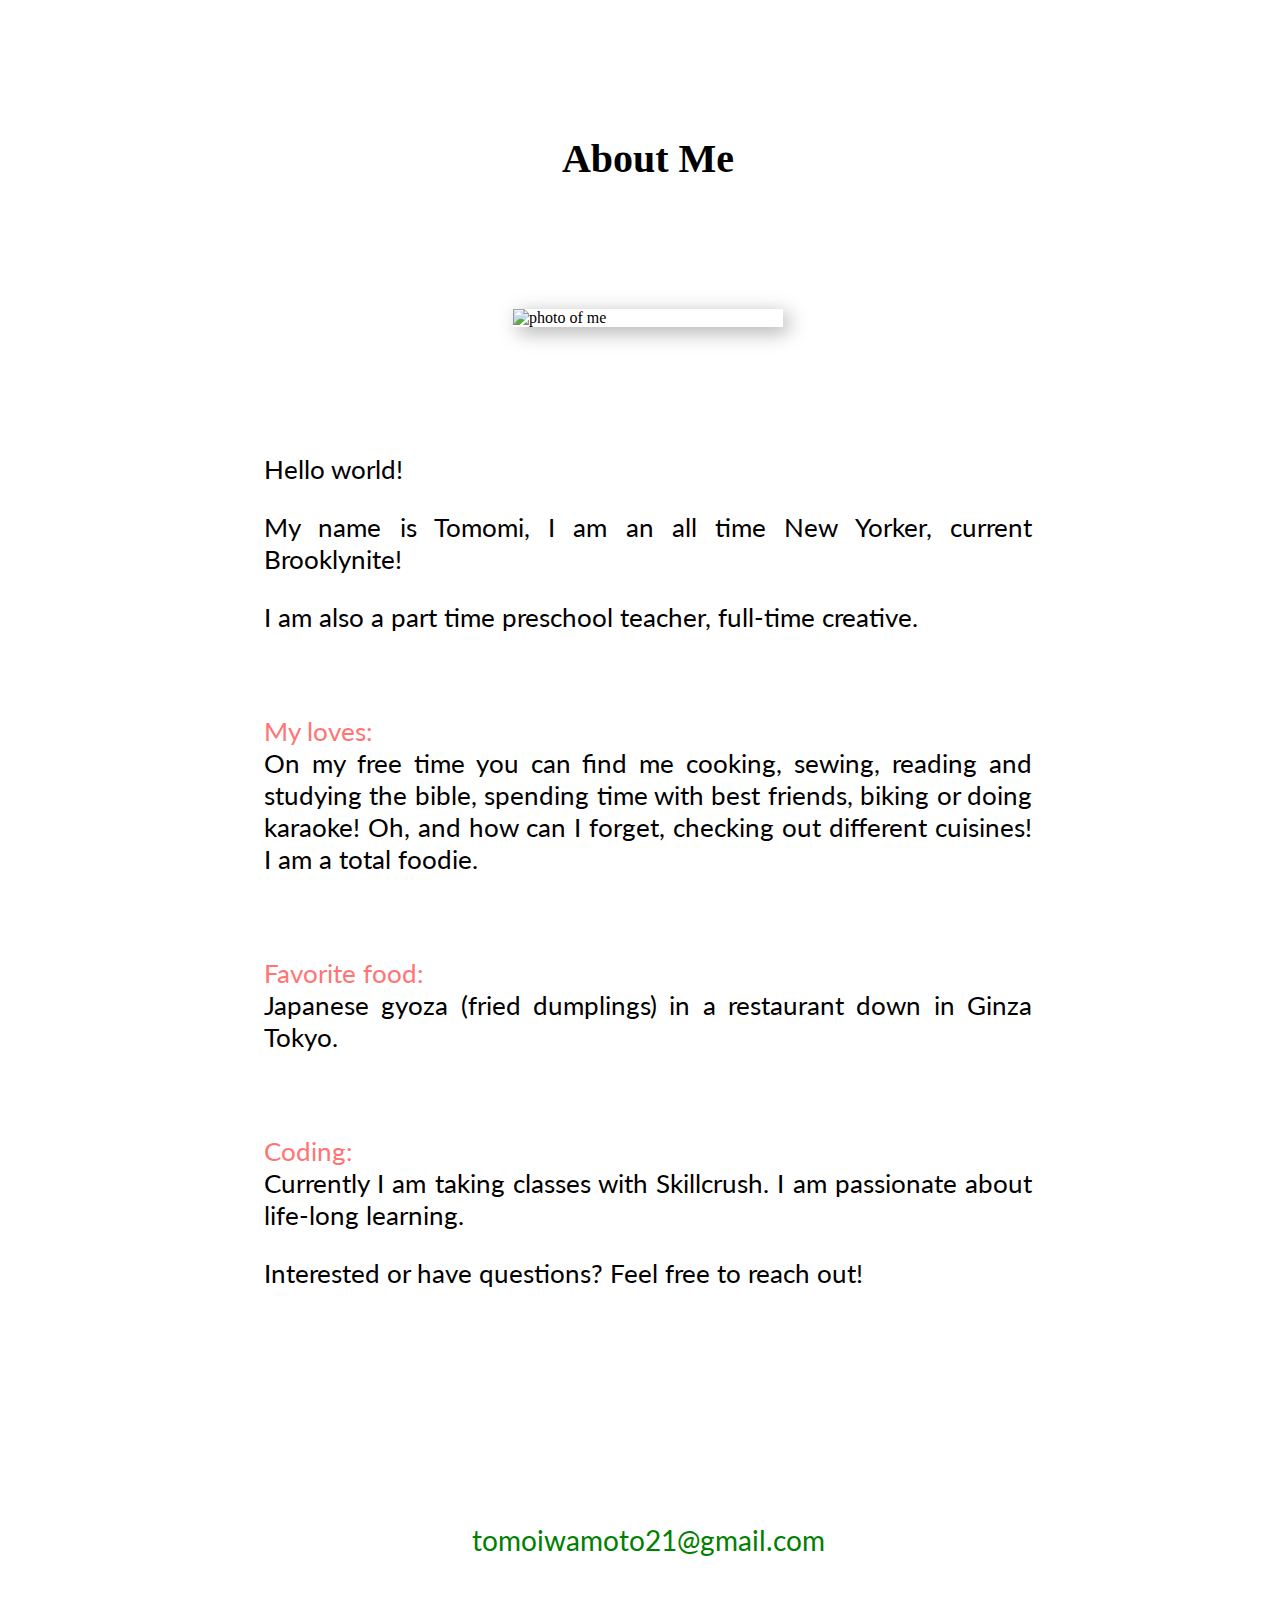
==== about-me/index.html @ 35a84e76 "added spacing to paragraphs" ====
<!doctype html>
<html>
<head>
  <meta charset="utf-8"/>
  <title>About</title>
<link href="https://fonts.googleapis.com/css?family=Homemade+Apple|Lato&display=swap" rel="stylesheet">
<link rel="stylesheet" href="../css/normalize.css">
<link rel="stylesheet" href="../css/main.css">
</head>

<header>
  <h1>About Me</h1>
</header>

<body>
<main>
	<div class="about-content-wrapper">
	<div class="selfie">
	<img src="../img/me.jpg" alt="photo of me"/>
	</div>
	
	<div class="about-me-info">
		<p>Hello world!</p> <p>My name is Tomomi, I am an all time New Yorker, current Brooklynite!</p> <p>I am also a part time preschool teacher, full-time creative.</p> 
		<div class="me-info"><p><span>My loves:</span> <br>On my free time you can find me cooking, sewing, reading and studying the bible, spending time with best friends, biking or doing karaoke! Oh, and how can I forget, checking out different cuisines! I am a total foodie. </p></div>
		<div class="me-info"><p><span>Favorite food: </span><br>Japanese gyoza (fried dumplings) in a restaurant down in Ginza Tokyo.</p></div>
		<div class="me-info"><p><span>Coding:</span><br>Currently I am taking classes with Skillcrush. I am passionate about life-long learning.</p>
		<p>Interested or have questions? Feel free to reach out!</p></div>
	</div>
	</div>
<section class="contact-info">
	<p>tomoiwamoto21@gmail.com</p>
</section>
<section>
</section>
</main>
</body>


</html>
---- css/main.css ----
/*.full-width {
  width: 1600px;
  margin: 0 auto;
}

.third-width {
  width: 220px;
  margin: 0px 30px 0px 240px;
  float: left;
}
*/

html,
body {
	width:100%;
	height:100%;
	font-size:1em;
}

header {
	display: flex;
	flex-direction: column;
	justify-content: center;
	align-items: center;
	width:100%;
}

.nav-wrapper {
	display:flex;
	flex-direction: row;
	justify-content: flex-end;
	align-items:center;
}

nav {
	display:flex;
	justify-content: center;
	align-items: flex-end;
	padding-top:70px;
   /* padding: 20px 100px;*/
}

nav a {
  padding-left: 20px;
  font-size: 18px;
  font-family: 'Lato', sans-serif;
  letter-spacing: 2px;
  text-decoration: none;
}

a:visited {
  color: green;
}

a:link {
  color: green;
}

h1 {
  font-family: 'Homemade Apple', cursive;
  font-size: 40px;
  text-align: center;
  padding: 100px;
}

#work-links {
	display:flex;
	justify-content: center;
	align-items: center;
	width:100%;
	padding-bottom: 100px;
}

.full-width {
	display:flex;
	flex-direction: column;
	justify-content: center;
	align-items:center;
	width:90%;
}



#work-links a {
  padding: 100px;
}

img {
  width: 200px;
  /*padding-bottom: 100px;*/
}

/*----------FOOTER STYLES---------*/

footer {
	display:flex;
	justify-content: center;
	align-items: center;
}

footer p {
	font-size: 18px;
 	font-family: 'Lato', sans-serif;
	letter-spacing: 2px;
	color:green;
	margin-top: 50px;
}


/*-------------BRANDING----------------------*/


#pepino {
	display:flex;
	flex-direction: column;
	align-items: center;
  	background: #168241;
	padding-top:100px;
}

#pepino img {
  width: 500px;
}

#pepino h1 {
	padding:0;
}

#pepino p {
	font-size: 30px;
	width:60%;
	text-align: center;
	font-family: 'Lato', sans-serif;
}

/*------Made By Tomomi------*/

#mbt {
	display:flex;
	flex-direction: column;
	align-items: center;
  	background: #FFE212;
	padding-top: 100px;
}

#mbt .content-wrapper {
	display:flex;
	flex-direction: column;
	align-items: center;
	padding-top:100px;
}

#mbt h1 {
	padding:0;
}

#mbt p {
	font-size: 30px;
	text-align: center;
	font-family: 'Lato', sans-serif;
}

#img1 {
	margin-top:100px;
		box-shadow: 5px 5px 30px black;
	padding-bottom: 0;

}

#img2 {
	margin-top:100px;
		box-shadow: 5px 5px 30px black;
	padding-bottom: 0;
}

#img3 {
		margin-top:100px;
		box-shadow: 5px 5px 30px black;
	padding-bottom: 0;
}
#img4 {
		margin-top:100px;
		box-shadow: 5px 5px 30px black;
	padding-bottom: 0;
}

#img5 {
		margin-top:100px;
		box-shadow: 5px 5px 30px black;
	padding-bottom: 0;
	margin-bottom: 170px;
}

#img6 {
  width: 450px;
  box-shadow: 5px 5px 30px black;
	padding-bottom: 0;
	margin-bottom: 200px;
}

#img7 {
    width: 800px;
	box-shadow: 5px 5px 30px black;
	padding-bottom: 0;
		margin-bottom: 200px;

}

#img8 {
  width: 800px;
	box-shadow: 5px 5px 30px black;
	padding-bottom: 0;
		margin-bottom: 200px;

}

#img9 {
  width: 800px;
	box-shadow: 5px 5px 30px black;
	padding-bottom: 0;
		margin-bottom: 200px;
}

#img10 {
  width: 500px;
	box-shadow: 5px 5px 30px black;
	padding-bottom: 0;
		margin-bottom: 200px;
}


/*-----------BAKERY------------*/

#bakery {
	display:flex;
	flex-direction: column;
	align-items:center;
	background-color:#b9e1d6;
	padding-top:100px;
}

#bakery .content-wrapper {
	display:flex;
	flex-direction: column;
	align-items: center;
	padding-top:100px;
}

#img11 {
	width:500px;
	box-shadow: 5px 5px 30px black;
	padding-bottom: 0;
		margin-bottom: 200px;
}

#img12 {
		width:500px;
	box-shadow: 5px 5px 30px black;
	padding-bottom: 0;
		margin-bottom: 200px;
}

#img13 {
		width:500px;
	box-shadow: 5px 5px 30px black;
	padding-bottom: 0;
		margin-bottom: 200px;
}

#img14 {
		width:500px;
	box-shadow: 5px 5px 30px black;
	padding-bottom: 0;
		margin-bottom: 200px;
}

#bakery h1 {
	padding:0;
}

#bakery p {
	font-family: 'Lato', sans-serif;
	font-size: 30px;
	text-align: center;
	width:60%;
}


/*------------WEB DESIGN PAGE------------*/

.web-design-background {		 
	background:url('../img/yellow-white.png') no-repeat center center fixed;
	background-size:cover;
}

.content-wrapper {
	display:flex;
	justify-content: center;
	align-items: center;
	width:100%;
}

.project-wrapper {
	display:flex;
	justify-content: center;
	align-items: center;
	width:90%;
	padding-bottom:0;
}

.project-wrapper img {
	width:80%;
	box-shadow: 5px 5px 30px lightgray;

}

.project-description {
	display:flex;
	flex-direction: column;
	justify-content: center;
	align-items: center;
	width:70%;
	margin:0 auto;
	padding-bottom: 100px;
}

.project-description h1 {
	padding:100px 0 50px 0;
	font-size: 30px;
	font-family: 'Lato', sans-serif;

}

.project-description p {
	font-family: 'Lato', sans-serif;
	font-size: 26px;
}

.project-description-p {
	display:flex;
	flex-direction: column;
	align-items: flex-start;
}






/*-----------ABOUT----------------*/

.selfie {
	display:flex;
	justify-content: center;
	align-items: center;
}

.selfie img {
		box-shadow: 5px 5px 20px darkgray;
	width:270px;
}

.about-content-wrapper {
	display:flex;
	flex-direction: column;
	align-items: center;
}

.about-me-info {
	width:60%;
	padding:100px 0;
}

.about-me-info p {
	font-family: 'Lato', sans-serif;
	font-size: 26px;
	text-align: justify;
}

.about-me-info span {
	color:#FF7575;
}

.contact-info {
	display:flex;
	justify-content: center;
	align-items: center;
	padding-bottom: 100px;
	font-family: 'Lato', sans-serif;
	color:green;
}

.contact-info p {
	font-size: 24px;
}
/*----------TABLET---------------*/

@media only screen and (min-width: 768px) {
	
img {
	width:250px;
	}
	
.contact-info {
	padding-top:80px;
}
	
.contact-info p {
	font-size: 26px;
}
	
.me-info {
	padding-top:30px;
}
	
}

		
	
	
/*-----------DESKTOP------------*/

@media only screen and (min-width: 1200px){
		
.nav-wrapper {
	width:80%;
}
		
#work-links .full-width {
	display:flex;
	flex-direction: row;
	align-items:center;
	width:100%;
}

img {
	width:200px;
}
	
	
footer p {
	margin:100px 0;
}

.contact-info {
		padding-top:80px;
}
	
.contact-info p {
	font-size: 28px;
}

.me-info {
	padding-top:30px;
}
	
/*------------WEB DESIGN PAGE------------*/

	
.project-wrapper img {
	width:60%;
}
	
}
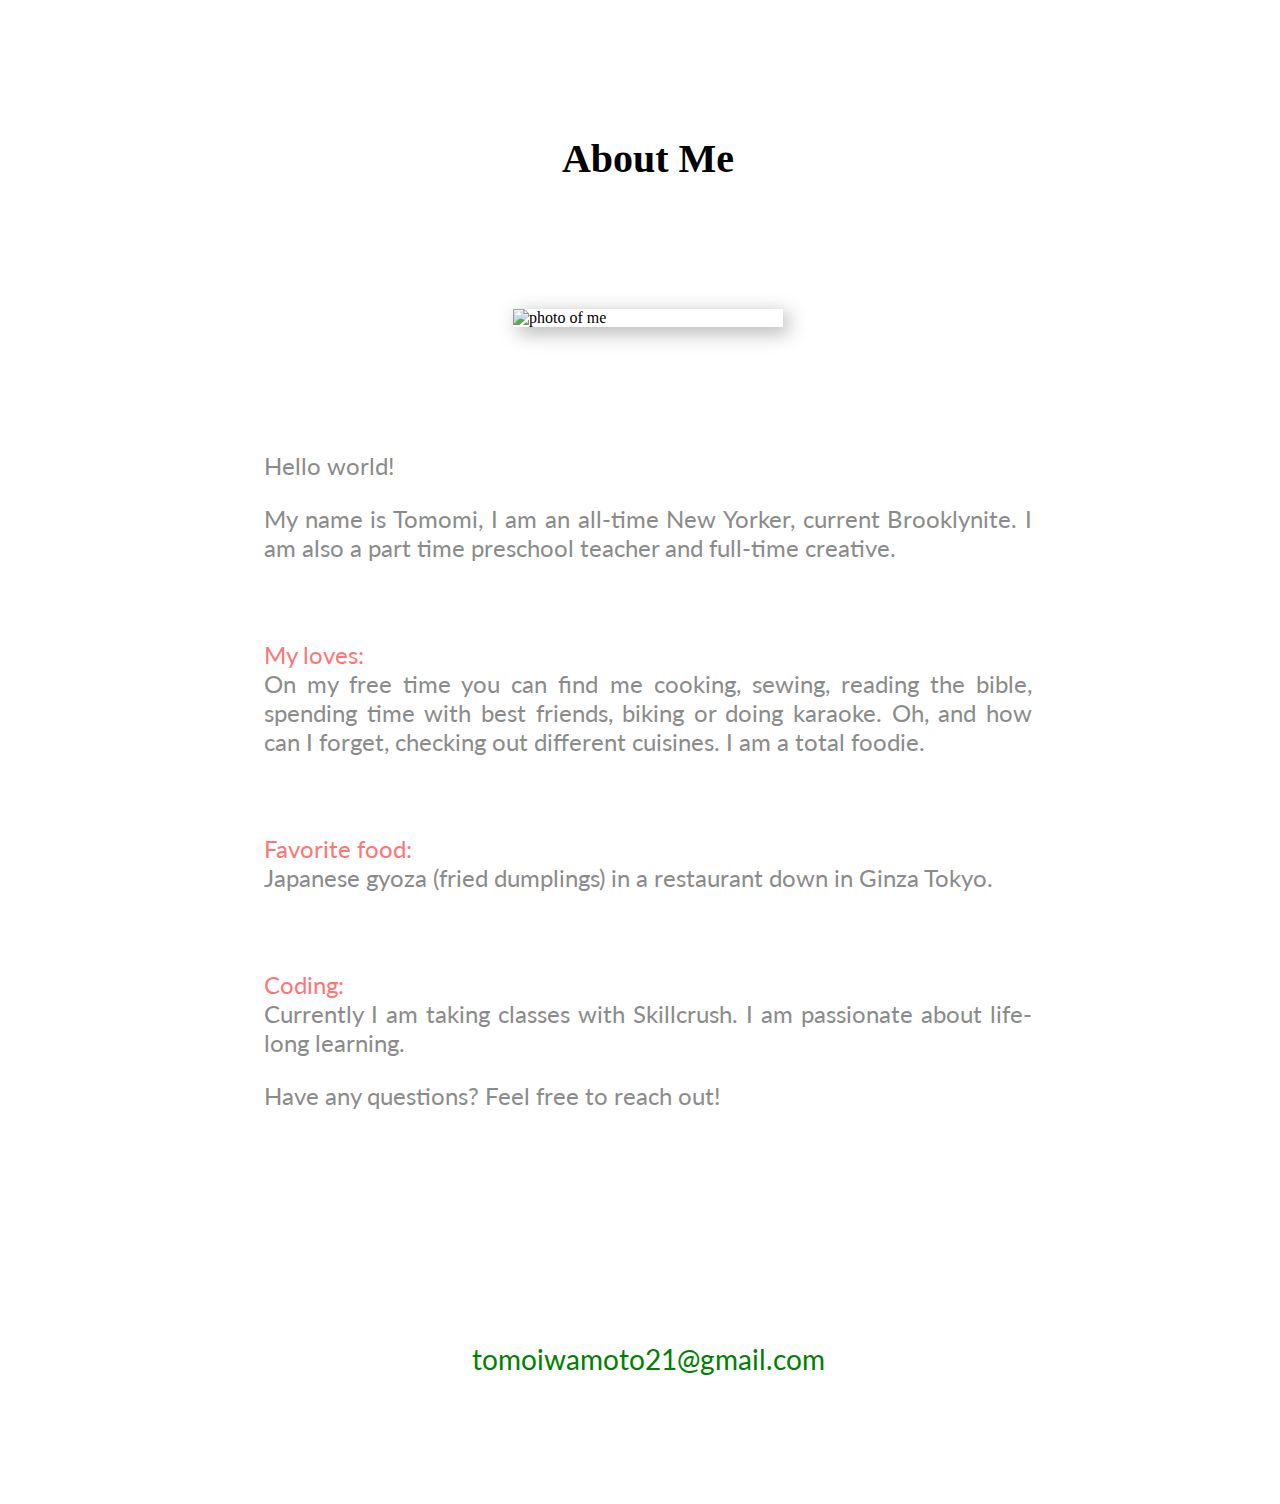
==== commit 2f879eac: "added contact email to contact me page and changed font color in about me page" ====
--- a/about-me/index.html
+++ b/about-me/index.html
@@ -20,11 +20,11 @@
 	</div>
 	
 	<div class="about-me-info">
-		<p>Hello world!</p> <p>My name is Tomomi, I am an all time New Yorker, current Brooklynite!</p> <p>I am also a part time preschool teacher, full-time creative.</p> 
-		<div class="me-info"><p><span>My loves:</span> <br>On my free time you can find me cooking, sewing, reading and studying the bible, spending time with best friends, biking or doing karaoke! Oh, and how can I forget, checking out different cuisines! I am a total foodie. </p></div>
+		<p>Hello world!</p> <p>My name is Tomomi, I am an all-time New Yorker, current Brooklynite. I am also a part time preschool teacher and full-time creative.</p> 
+		<div class="me-info"><p><span>My loves:</span> <br>On my free time you can find me cooking, sewing, reading the bible, spending time with best friends, biking or doing karaoke. Oh, and how can I forget, checking out different cuisines. I am a total foodie. </p></div>
 		<div class="me-info"><p><span>Favorite food: </span><br>Japanese gyoza (fried dumplings) in a restaurant down in Ginza Tokyo.</p></div>
 		<div class="me-info"><p><span>Coding:</span><br>Currently I am taking classes with Skillcrush. I am passionate about life-long learning.</p>
-		<p>Interested or have questions? Feel free to reach out!</p></div>
+		<p>Have any questions? Feel free to reach out!</p></div>
 	</div>
 	</div>
 <section class="contact-info">
--- a/css/main.css
+++ b/css/main.css
@@ -163,45 +163,46 @@
 
 #img1 {
 	margin-top:100px;
-		box-shadow: 5px 5px 30px black;
+		box-shadow: 5px 5px 30px #003300;
 	padding-bottom: 0;
 
 }
 
 #img2 {
 	margin-top:100px;
-		box-shadow: 5px 5px 30px black;
+		box-shadow: 5px 5px 30px #003300;
 	padding-bottom: 0;
 }
 
 #img3 {
 		margin-top:100px;
-		box-shadow: 5px 5px 30px black;
-	padding-bottom: 0;
-}
+		box-shadow: 5px 5px 30px #003300;
+	padding-bottom: 0;
+}
+
 #img4 {
 		margin-top:100px;
-		box-shadow: 5px 5px 30px black;
+		box-shadow: 5px 5px 30px #003300;
 	padding-bottom: 0;
 }
 
 #img5 {
 		margin-top:100px;
-		box-shadow: 5px 5px 30px black;
+		box-shadow: 5px 5px 30px #003300;
 	padding-bottom: 0;
 	margin-bottom: 170px;
 }
 
 #img6 {
   width: 450px;
-  box-shadow: 5px 5px 30px black;
+  box-shadow: 5px 5px 30px #737373;
 	padding-bottom: 0;
 	margin-bottom: 200px;
 }
 
 #img7 {
     width: 800px;
-	box-shadow: 5px 5px 30px black;
+	box-shadow: 5px 5px 30px #737373;
 	padding-bottom: 0;
 		margin-bottom: 200px;
 
@@ -209,7 +210,7 @@
 
 #img8 {
   width: 800px;
-	box-shadow: 5px 5px 30px black;
+	box-shadow: 5px 5px 30px #737373;
 	padding-bottom: 0;
 		margin-bottom: 200px;
 
@@ -217,14 +218,14 @@
 
 #img9 {
   width: 800px;
-	box-shadow: 5px 5px 30px black;
+	box-shadow: 5px 5px 30px #737373;
 	padding-bottom: 0;
 		margin-bottom: 200px;
 }
 
 #img10 {
   width: 500px;
-	box-shadow: 5px 5px 30px black;
+	box-shadow: 5px 5px 30px #737373;
 	padding-bottom: 0;
 		margin-bottom: 200px;
 }
@@ -249,28 +250,28 @@
 
 #img11 {
 	width:500px;
-	box-shadow: 5px 5px 30px black;
+	box-shadow: 5px 5px 30px #737373;
 	padding-bottom: 0;
 		margin-bottom: 200px;
 }
 
 #img12 {
 		width:500px;
-	box-shadow: 5px 5px 30px black;
+	box-shadow: 5px 5px 30px #737373;
 	padding-bottom: 0;
 		margin-bottom: 200px;
 }
 
 #img13 {
 		width:500px;
-	box-shadow: 5px 5px 30px black;
+	box-shadow: 5px 5px 30px #737373;
 	padding-bottom: 0;
 		margin-bottom: 200px;
 }
 
 #img14 {
 		width:500px;
-	box-shadow: 5px 5px 30px black;
+	box-shadow: 5px 5px 30px #737373;
 	padding-bottom: 0;
 		margin-bottom: 200px;
 }
@@ -374,8 +375,9 @@
 
 .about-me-info p {
 	font-family: 'Lato', sans-serif;
-	font-size: 26px;
+	font-size: 24px;
 	text-align: justify;
+	color:#8B8B8B;
 }
 
 .about-me-info span {
@@ -394,6 +396,19 @@
 .contact-info p {
 	font-size: 24px;
 }
+
+/*---------CONTACT ME----------*/
+
+.contact-me {
+	display:flex;
+	flex-direction: column;
+	align-items: center;
+}
+
+.contact-me p {
+	font-size: 18px;
+}
+
 /*----------TABLET---------------*/
 
 @media only screen and (min-width: 768px) {
@@ -454,6 +469,40 @@
 .me-info {
 	padding-top:30px;
 }
+
+/*------------BRANDING PAGE------------*/
+
+.pepino-images {
+	display:flex;
+	flex-flow:row wrap;
+	justify-content: center;
+	align-items: center;
+	width:90%;
+}
+	
+#pepino img {
+	width:30%;
+	height:auto;
+	margin-right:8%;
+	margin-left:8%;
+	margin-bottom:10%;
+}
+	
+#bakery .content-wrapper {
+	display:flex;
+	flex-flow:row wrap;
+	justify-content: center;
+	align-items: center;
+	width:90%;
+}
+	
+#bakery img {
+	width:30%;
+	height:auto;
+	margin-right:8%;
+	margin-left:8%;
+	margin-bottom:10%;
+}
 	
 /*------------WEB DESIGN PAGE------------*/
 
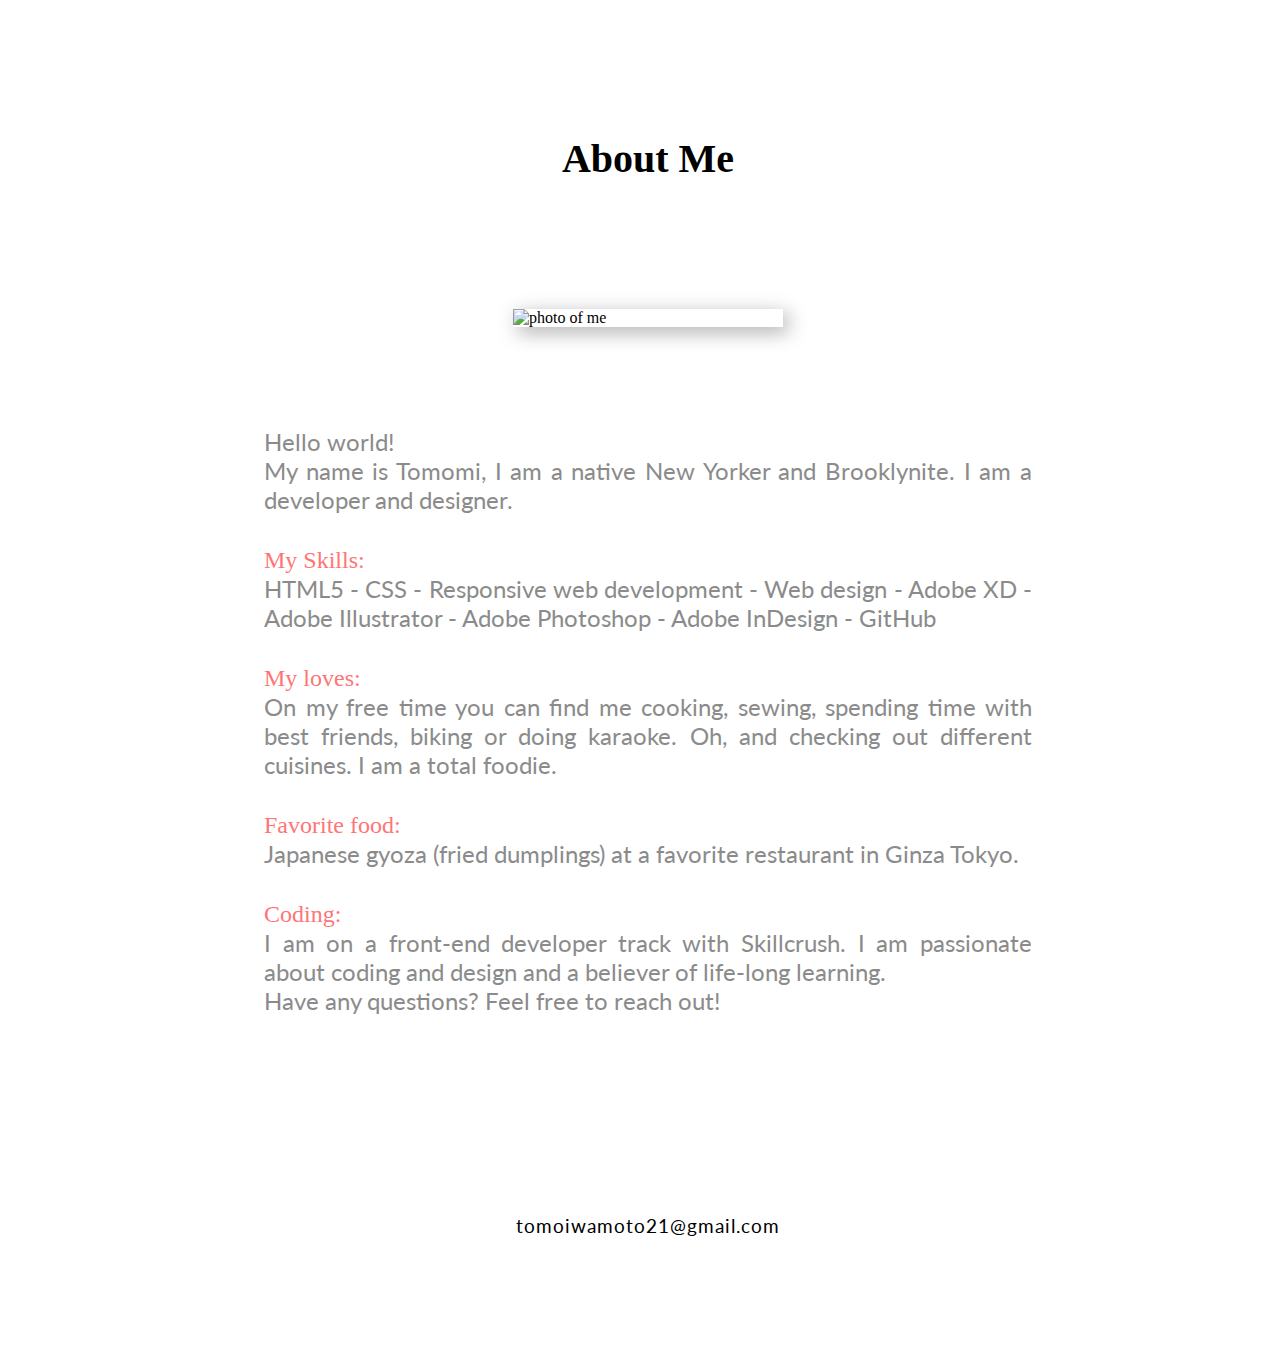
==== commit 3d37a66a: "added skills section to my about page and changed some of the descriptions" ====
--- a/about-me/index.html
+++ b/about-me/index.html
@@ -4,6 +4,8 @@
   <meta charset="utf-8"/>
   <title>About</title>
 <link href="https://fonts.googleapis.com/css?family=Homemade+Apple|Lato&display=swap" rel="stylesheet">
+	<link href="https://fonts.googleapis.com/css2?family=Lato:wght@300&display=swap" rel="stylesheet">
+	<link href="https://fonts.googleapis.com/css2?family=Raleway&display=swap" rel="stylesheet">
 <link rel="stylesheet" href="../css/normalize.css">
 <link rel="stylesheet" href="../css/main.css">
 </head>
@@ -20,11 +22,15 @@
 	</div>
 	
 	<div class="about-me-info">
-		<p>Hello world!</p> <p>My name is Tomomi, I am an all-time New Yorker, current Brooklynite. I am also a part time preschool teacher and full-time creative.</p> 
-		<div class="me-info"><p><span>My loves:</span> <br>On my free time you can find me cooking, sewing, reading the bible, spending time with best friends, biking or doing karaoke. Oh, and how can I forget, checking out different cuisines. I am a total foodie. </p></div>
-		<div class="me-info"><p><span>Favorite food: </span><br>Japanese gyoza (fried dumplings) in a restaurant down in Ginza Tokyo.</p></div>
-		<div class="me-info"><p><span>Coding:</span><br>Currently I am taking classes with Skillcrush. I am passionate about life-long learning.</p>
+		<p>Hello world!</p> <p>My name is Tomomi, I am a native New Yorker and Brooklynite. I am a developer and designer.</p> 
+		<div class="me-info"><p><span>My Skills:</span> <br>HTML5 - CSS - Responsive web development - Web design - Adobe XD - Adobe Illustrator - Adobe Photoshop - Adobe InDesign - GitHub</p></div>
+		<div class="me-info"><p><span>My loves:</span> <br>On my free time you can find me cooking, sewing, spending time with best friends, biking or doing karaoke. Oh, and checking out different cuisines. I am a total foodie. </p></div>
+		<div class="me-info"><p><span>Favorite food: </span><br>Japanese gyoza (fried dumplings) at a favorite restaurant in Ginza Tokyo.</p></div>
+		<div class="me-info"><p><span>Coding:</span><br>I am on a front-end developer track with Skillcrush. I am passionate about coding and design and a believer of life-long learning.</p>
+		<div class="separate-line">
 		<p>Have any questions? Feel free to reach out!</p></div>
+		</div>
+
 	</div>
 	</div>
 <section class="contact-info">
--- a/css/main.css
+++ b/css/main.css
@@ -72,6 +72,10 @@
 	padding-bottom: 100px;
 }
 
+#work-links .third-width {
+	padding-bottom: 110px;
+}
+
 .full-width {
 	display:flex;
 	flex-direction: column;
@@ -80,7 +84,14 @@
 	width:90%;
 }
 
-
+<<<<<<< HEAD
+.pepino-images {
+	display:flex;
+	flex-direction: column;
+	align-items: center;
+}
+=======
+>>>>>>> gh-pages
 
 #work-links a {
   padding: 100px;
@@ -119,6 +130,12 @@
 	padding-top:100px;
 }
 
+.pepino-images {
+	display:flex;
+	flex-direction: column;
+	align-items: center;
+}
+
 #pepino img {
   width: 500px;
 }
@@ -358,7 +375,7 @@
 }
 
 .selfie img {
-		box-shadow: 5px 5px 20px darkgray;
+	box-shadow: 5px 5px 20px darkgray;
 	width:270px;
 }
 
@@ -374,14 +391,17 @@
 }
 
 .about-me-info p {
-	font-family: 'Lato', sans-serif;
 	font-size: 24px;
 	text-align: justify;
 	color:#8B8B8B;
+	font-family: 'Lato', sans-serif;
+	margin:0;
 }
 
 .about-me-info span {
 	color:#FF7575;
+	 font-family: 'Homemade Apple', cursive;
+
 }
 
 .contact-info {
@@ -390,11 +410,11 @@
 	align-items: center;
 	padding-bottom: 100px;
 	font-family: 'Lato', sans-serif;
-	color:green;
 }
 
 .contact-info p {
 	font-size: 24px;
+	font-family: 'Lato', sans-serif;
 }
 
 /*---------CONTACT ME----------*/
@@ -422,7 +442,7 @@
 }
 	
 .contact-info p {
-	font-size: 26px;
+	font-size: 18px;
 }
 	
 .me-info {
@@ -463,7 +483,8 @@
 }
 	
 .contact-info p {
-	font-size: 28px;
+	font-size: 19px;
+	letter-spacing: 1px;
 }
 
 .me-info {
@@ -510,7 +531,16 @@
 .project-wrapper img {
 	width:60%;
 }
-	
-}
-	
-
+
+
+.project-description-p {
+	width:70%;
+}
+	
+	.project-description p {
+		font-size:20px;		
+	}	
+
+}
+	
+
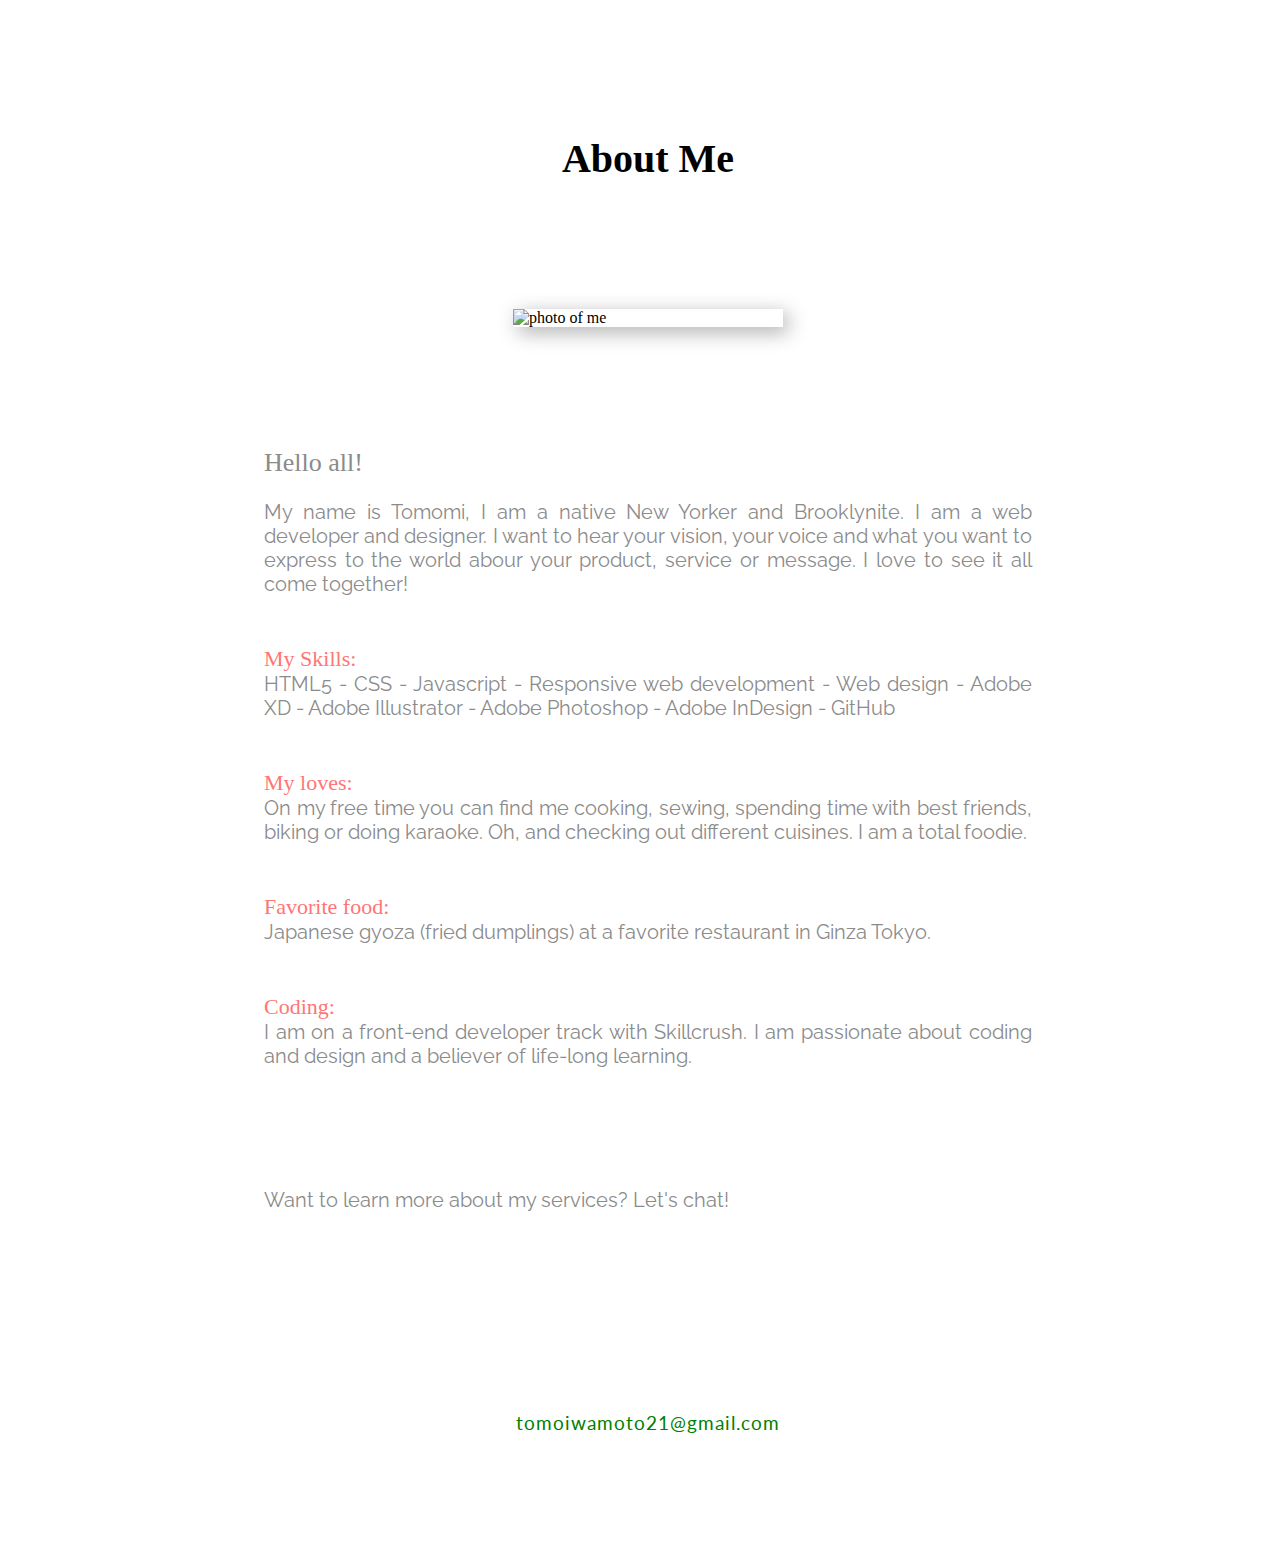
==== commit 40284bd1: "added favicon" ====
--- a/about-me/index.html
+++ b/about-me/index.html
@@ -8,6 +8,7 @@
 	<link href="https://fonts.googleapis.com/css2?family=Raleway&display=swap" rel="stylesheet">
 <link rel="stylesheet" href="../css/normalize.css">
 <link rel="stylesheet" href="../css/main.css">
+<link rel='icon' href='../favicon.ico' type='image/x-icon'/>
 </head>
 
 <header>
@@ -22,20 +23,23 @@
 	</div>
 	
 	<div class="about-me-info">
-		<p>Hello world!</p> <p>My name is Tomomi, I am a native New Yorker and Brooklynite. I am a developer and designer.</p> 
-		<div class="me-info"><p><span>My Skills:</span> <br>HTML5 - CSS - Responsive web development - Web design - Adobe XD - Adobe Illustrator - Adobe Photoshop - Adobe InDesign - GitHub</p></div>
+		<h2>Hello all!</h2> 
+		<p>My name is Tomomi, I am a native New Yorker and Brooklynite. I am a web developer and designer.
+		I want to hear your vision, your voice and what you want to express to the world abour your product, service or message. I love to see it all come together!</p>
+		<div class="me-info"><p><span>My Skills:</span> <br>HTML5 - CSS - Javascript - Responsive web development - Web design - Adobe XD - Adobe Illustrator - Adobe Photoshop - Adobe InDesign - GitHub</p></div>
 		<div class="me-info"><p><span>My loves:</span> <br>On my free time you can find me cooking, sewing, spending time with best friends, biking or doing karaoke. Oh, and checking out different cuisines. I am a total foodie. </p></div>
 		<div class="me-info"><p><span>Favorite food: </span><br>Japanese gyoza (fried dumplings) at a favorite restaurant in Ginza Tokyo.</p></div>
 		<div class="me-info"><p><span>Coding:</span><br>I am on a front-end developer track with Skillcrush. I am passionate about coding and design and a believer of life-long learning.</p>
 		<div class="separate-line">
-		<p>Have any questions? Feel free to reach out!</p></div>
+		<p>Want to learn more about my services? Let's chat!</p>
+		</div>
 		</div>
 
 	</div>
+
 	</div>
 <section class="contact-info">
-	<p>tomoiwamoto21@gmail.com</p>
-</section>
+	<a id="workEmail" href="mailto:tomoiwamoto21@gmail.com" target="_BLANK"><p>tomoiwamoto21@gmail.com</p></a></section>
 <section>
 </section>
 </main>
--- a/css/main.css
+++ b/css/main.css
@@ -84,15 +84,6 @@
 	width:90%;
 }
 
-<<<<<<< HEAD
-.pepino-images {
-	display:flex;
-	flex-direction: column;
-	align-items: center;
-}
-=======
->>>>>>> gh-pages
-
 #work-links a {
   padding: 100px;
 }
@@ -119,6 +110,10 @@
 }
 
 
+#workEmail {
+	text-decoration: none;
+}
+
 /*-------------BRANDING----------------------*/
 
 
@@ -180,39 +175,38 @@
 
 #img1 {
 	margin-top:100px;
-		box-shadow: 5px 5px 30px #003300;
-	padding-bottom: 0;
-
+	box-shadow: 5px 5px 30px #003300;
+	padding-bottom: 0;
 }
 
 #img2 {
 	margin-top:100px;
-		box-shadow: 5px 5px 30px #003300;
+	box-shadow: 5px 5px 30px #003300;
 	padding-bottom: 0;
 }
 
 #img3 {
-		margin-top:100px;
-		box-shadow: 5px 5px 30px #003300;
+	margin-top:100px;
+	box-shadow: 5px 5px 30px #003300;
 	padding-bottom: 0;
 }
 
 #img4 {
-		margin-top:100px;
-		box-shadow: 5px 5px 30px #003300;
+	margin-top:100px;
+	box-shadow: 5px 5px 30px #003300;
 	padding-bottom: 0;
 }
 
 #img5 {
-		margin-top:100px;
-		box-shadow: 5px 5px 30px #003300;
+	margin-top:100px;
+	box-shadow: 5px 5px 30px #003300;
 	padding-bottom: 0;
 	margin-bottom: 170px;
 }
 
 #img6 {
-  width: 450px;
-  box-shadow: 5px 5px 30px #737373;
+  	width: 450px;
+  	box-shadow: 5px 5px 30px #737373;
 	padding-bottom: 0;
 	margin-bottom: 200px;
 }
@@ -221,30 +215,29 @@
     width: 800px;
 	box-shadow: 5px 5px 30px #737373;
 	padding-bottom: 0;
-		margin-bottom: 200px;
+	margin-bottom: 200px;
 
 }
 
 #img8 {
-  width: 800px;
-	box-shadow: 5px 5px 30px #737373;
-	padding-bottom: 0;
-		margin-bottom: 200px;
-
+  	width: 800px;
+	box-shadow: 5px 5px 30px #737373;
+	padding-bottom: 0;
+	margin-bottom: 200px;
 }
 
 #img9 {
-  width: 800px;
-	box-shadow: 5px 5px 30px #737373;
-	padding-bottom: 0;
-		margin-bottom: 200px;
+  	width: 800px;
+	box-shadow: 5px 5px 30px #737373;
+	padding-bottom: 0;
+	margin-bottom: 200px;
 }
 
 #img10 {
-  width: 500px;
-	box-shadow: 5px 5px 30px #737373;
-	padding-bottom: 0;
-		margin-bottom: 200px;
+  	width: 500px;
+	box-shadow: 5px 5px 30px #737373;
+	padding-bottom: 0;
+	margin-bottom: 200px;
 }
 
 
@@ -269,28 +262,28 @@
 	width:500px;
 	box-shadow: 5px 5px 30px #737373;
 	padding-bottom: 0;
-		margin-bottom: 200px;
+	margin-bottom: 200px;
 }
 
 #img12 {
-		width:500px;
-	box-shadow: 5px 5px 30px #737373;
-	padding-bottom: 0;
-		margin-bottom: 200px;
+	width:500px;
+	box-shadow: 5px 5px 30px #737373;
+	padding-bottom: 0;
+	margin-bottom: 200px;
 }
 
 #img13 {
-		width:500px;
-	box-shadow: 5px 5px 30px #737373;
-	padding-bottom: 0;
-		margin-bottom: 200px;
+	width:500px;
+	box-shadow: 5px 5px 30px #737373;
+	padding-bottom: 0;
+	margin-bottom: 200px;
 }
 
 #img14 {
-		width:500px;
-	box-shadow: 5px 5px 30px #737373;
-	padding-bottom: 0;
-		margin-bottom: 200px;
+	width:500px;
+	box-shadow: 5px 5px 30px #737373;
+	padding-bottom: 0;
+	margin-bottom: 200px;
 }
 
 #bakery h1 {
@@ -360,10 +353,6 @@
 	flex-direction: column;
 	align-items: flex-start;
 }
-
-
-
-
 
 
 /*-----------ABOUT----------------*/
@@ -394,14 +383,22 @@
 	font-size: 24px;
 	text-align: justify;
 	color:#8B8B8B;
-	font-family: 'Lato', sans-serif;
+	/*font-family: 'Lato', sans-serif;
+	font-weight: 300;*/
+	font-family: 'Raleway', sans-serif;
 	margin:0;
 }
 
+.about-me-info h2 {
+	font-size: 26px;
+	font-weight: normal;
+	color:#8B8B8B;
+	font-family: 'Homemade Apple', cursive;
+}
+
 .about-me-info span {
-	color:#FF7575;
+	 color:#FF7575;
 	 font-family: 'Homemade Apple', cursive;
-
 }
 
 .contact-info {
@@ -417,6 +414,14 @@
 	font-family: 'Lato', sans-serif;
 }
 
+.separate-line {
+	padding-top:120px;
+}
+
+.name p {
+	font-family: 'Homemade Apple', cursive;
+	padding-top:50px;
+}
 /*---------CONTACT ME----------*/
 
 .contact-me {
@@ -469,10 +474,13 @@
 	width:100%;
 }
 
+#work-links a {
+		padding:100px;
+}
+	
 img {
 	width:200px;
 }
-	
 	
 footer p {
 	margin:100px 0;
@@ -488,9 +496,18 @@
 }
 
 .me-info {
-	padding-top:30px;
-}
-
+	padding-top:50px;
+}
+	
+.about-me-info p {
+		font-size: 20px;
+}
+
+.about-me-info span {
+		font-size: 22px;
+}
+	
+	
 /*------------BRANDING PAGE------------*/
 
 .pepino-images {
@@ -537,10 +554,10 @@
 	width:70%;
 }
 	
-	.project-description p {
+.project-description p {
 		font-size:20px;		
-	}	
-
-}
-	
-
+}	
+
+}
+	
+
